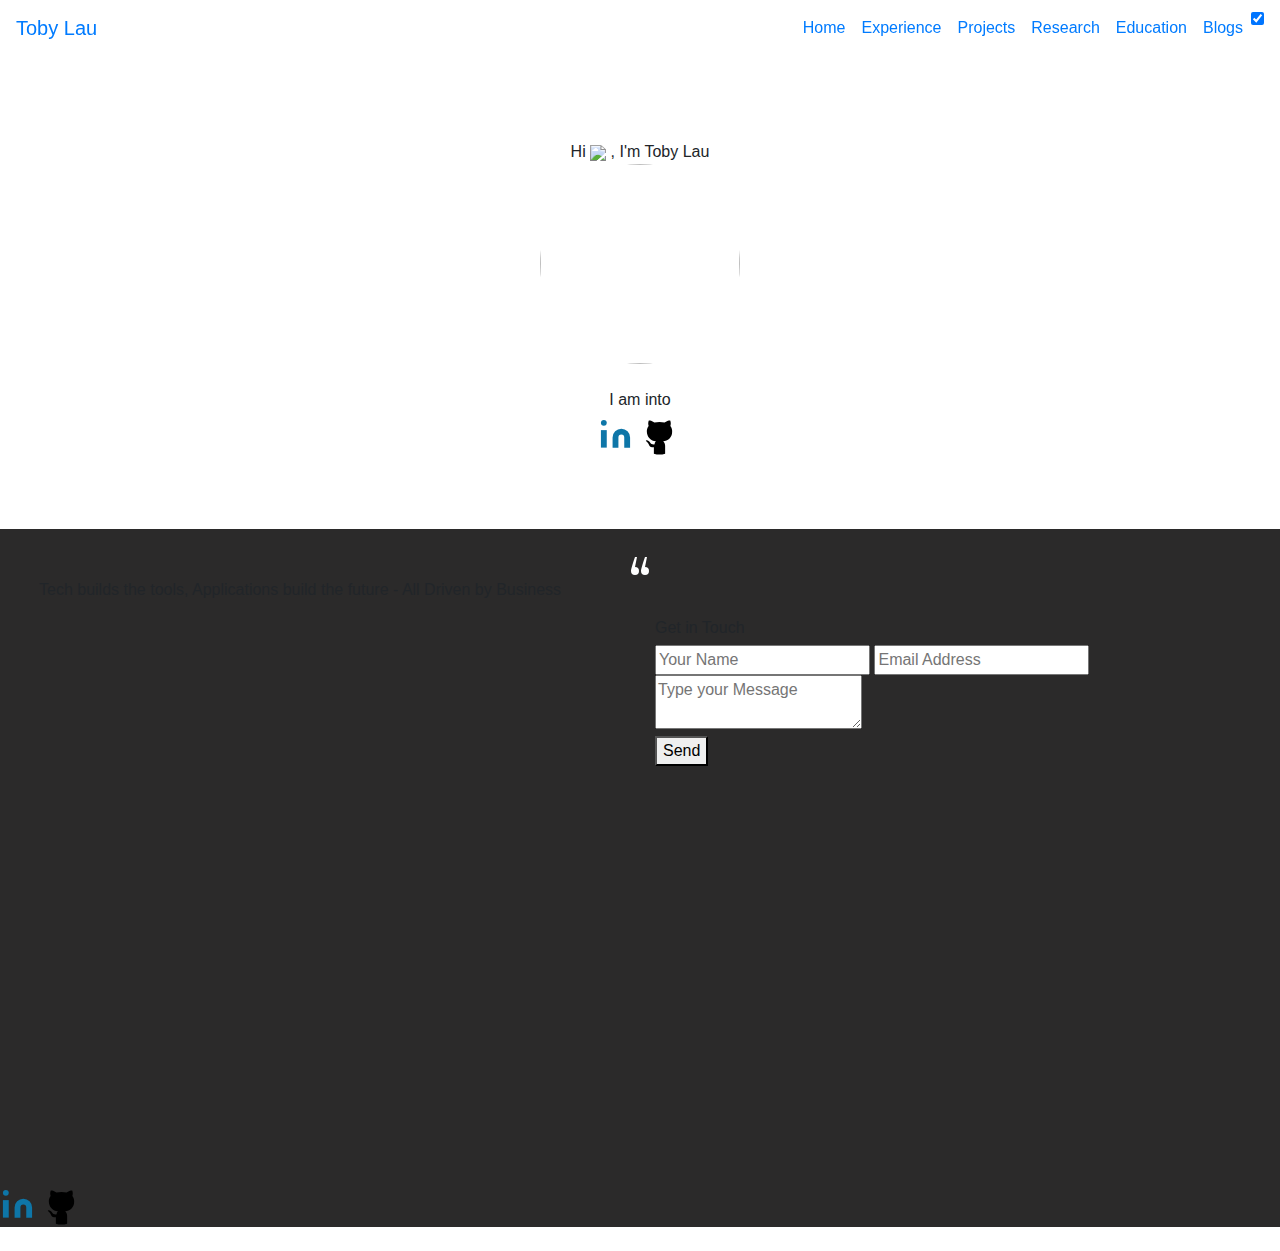
==== index.html @ 906e9272 "Update name to Toby Lau; Added new portfolio pic" ====
<!DOCTYPE html>
<html lang="en" light-mode="dark">

<head>
    <title>Toby Lau | Home</title>
    <meta charset="UTF-8">
    <meta name="viewport" content="width=device-width, initial-scale=1.0">
    <meta name="keywords" content="free portfolio template,portfolio template, portfolio website template, open source, open sourcing, contributing to open source" />
    <meta name="description" content="This project serves free and beautiful portfolio template for everyone. Anyone can showcase their work including moocs, education, projects, experience,etc. to the world." />
    <!-- Robot.txt -->
    <meta name="robots" content="index,follow" />
    <meta name="Googlebot" content="index,follow" />
    <meta name="AdsBot-Google" content="index,follow" />
    <meta property="og:site_name" content="https://portfolio.smaranjitghose.codes/">
    <meta property="og:title" content="Toby Lau | Home">
    <meta property="og:description" content="This project serves free and beautiful portfolio template for everyone. Anyone can showcase their work including moocs, education, projects, experience,etc. to the world.">
    <meta property="og:type" content="website">
    <meta property="og:url" content="https://portfolio.smaranjitghose.codes/">
    <meta name="twitter:card" content="summary">
    <meta name="twitter:site" content="https://portfolio.smaranjitghose.codes/">
    <meta name="application-name" content="Toby Lau | Home" />
    <meta name="apple-mobile-web-app-title" content="Toby Lau | Home" />
    <meta name="summary" content="An open source project aimed at providing free and beautiful templates to everyone for building their portfolio websites and showcase their work to the world." />
    <!--For Dark/Light mode Toggle-->
    <script src="https://code.iconify.design/1/1.0.4/iconify.min.js"></script>
    <!--Import Google Icon Font-->
    <link rel="stylesheet" href="https://maxcdn.bootstrapcdn.com/bootstrap/4.5.0/css/bootstrap.min.css" />
    <link href="https://fonts.googleapis.com/css2?family=Poppins:wght@200;300&display=swap" rel="stylesheet">
    <script src='https://kit.fontawesome.com/a076d05399.js'></script>
    <link rel="stylesheet" href="assets/css/preloader.css">
    <link rel="stylesheet" href="assets/css/home.css">
    <link rel="stylesheet" href="assets/css/style.css">
    <!-- Favicon -->
    <link id='favicon' rel="shortcut icon" href="assets/images/favicon.png" type="image/x-png">
    <!-- Font awesome icons -->
    <link rel="stylesheet" href="https://cdnjs.cloudflare.com/ajax/libs/font-awesome/5.15.1/css/all.min.css" integrity="sha512-+4zCK9k+qNFUR5X+cKL9EIR+ZOhtIloNl9GIKS57V1MyNsYpYcUrUeQc9vNfzsWfV28IaLL3i96P9sdNyeRssA==" crossorigin="anonymous" />
    <link rel="stylesheet" href="https://cdn.jsdelivr.net/gh/jpswalsh/academicons@1/css/academicons.min.css">
    <script defer src="./assets/js/dynamicTitle.js"></script>
    <!-- Global site tag (gtag.js) - Google Analytics -->
    <script async src="https://www.googletagmanager.com/gtag/js?id=G-M11CMZ12Q"></script>
    <script>
        window.dataLayer = window.dataLayer || [];
        function gtag(){dataLayer.push(arguments);}
        gtag('js', new Date());

        gtag('config', 'G-M11CMZ12Q');
    </script>
</head>

<body class="no-scroll-preload">
    <!-- loader -->
    <div class="loader-container">
        <div class="atom">
            <div class="electron"></div>
            <div class="electron-alpha"></div>
            <div class="electron-omega"></div>
        </div>
    </div>

    <!--Dynamic Nav Bar-->

    <!--Particles effect-->
    <div id="home">
        <section class="center">
            <div id="particles-js"></div>
        </section>
    </div>
    <center>
        <!-- Home Section -->
        <div class="text col-sm-6" style="margin-top: 140px;">Hi <span class="wave"><img src="assets/images/Hand.gif" width="35px"></span>&nbsp;, I'm <span class="header">Toby Lau</span>
            <div class="center">
                <div>
                    <img src="assets/images/dp_male.svg" alt="" class="rounded-circle" height="200" width="200">
                </div>
                <br/>
                <span style="display: inline;">I am into <span class="animated-text"
                    data-words="DevOps, Solution architecture, Business Analysis"></span>
                </span>
                <div>
                    <div class="social-icons">

                        <a hidden class="socialicon twitter" href="" target="_blank" rel="author">
                            <!-- SVG code for twitter icon -->
                            <svg class="twitter-icon" version="1.1" id="Layer_1" xmlns="http://www.w3.org/2000/svg" xmlns:xlink="http://www.w3.org/1999/xlink" x="0px" y="0px" viewBox="0 0 500 500" enable-background="new 0 0 500 500" xml:space="preserve">
                                <!-- bird body -->
                                <path id="body" fill="#5DA8DC" d="M142.9,364.1c-1.6,1-3,1.7-4,2.3c-3,1.5-7.9,3.8-14.9,6.9c-7,3.1-14.7,5.7-23.1,7.9
                                                c-8.4,2.2-15.6,3.8-21.8,4.7c-6.2,0.9-12.2,1.5-18.1,1.8s-11.4,0.3-16.7,0c-5.2-0.3-8.5-0.5-9.6-0.6l-1.8-0.2l-0.4-0.1l-0.4-0.1v0.8
                                                h0.2l0.1,0.1l0.1,0.1l0.1,0.1l0.1,0.1l0.1,0.1H33l0.4,0.2l0.4,0.2l0.1,0.1l0.1,0.1l0.1,0.1l0.1,0.1l3.6,2.2c2.4,1.5,4.5,2.6,6.4,3.6
                                                s6.6,3.3,14.1,7.1c7.6,3.7,16.6,7.4,27.2,11.1s18.6,6.2,24,7.4c5.4,1.3,12.8,2.6,22.2,3.9s14.9,2.1,16.3,2.2
                                                c1.5,0.1,3.3,0.3,5.5,0.4l3.3,0.2v0.2h25.6v-0.2l14-1.3c9.3-0.9,17.6-2.1,25-3.3c7.3-1.3,14.9-3.1,22.8-5.5
                                                c7.9-2.4,15.3-4.9,22.4-7.7c7.1-2.8,13.7-5.7,19.7-9c6.1-3.2,11.3-6,15.6-8.5c4.3-2.5,9.1-5.6,14.2-9.3c5.2-3.7,10-7.5,14.6-11.2
                                                s7.1-5.9,7.7-6.4c0.6-0.6,4-4,10.2-10.2c6.2-6.3,11.3-11.9,15.4-16.8c4-5,8-10.3,12-15.9c3.9-5.6,8.3-12.5,13-20.6
                                                s9.2-17.3,13.5-27.5s8-20.7,11-31.5c3-10.7,5.2-20.4,6.7-28.9s2.4-16.5,3-23.8c0.5-7.3,0.8-13.9,0.9-19.7s2.5-10.8,7.4-14.8
                                                s9.9-8.5,15-13.7c5.1-5.1,7.9-8,8.3-8.7c0.5-0.7,0.9-1.1,1.1-1.2c0.3-0.1,2.1-2.3,5.3-6.7c3.3-4.4,5-6.6,5-6.7l0.1-0.1l0.2-0.4
                                                l0.2-0.4l0.1-0.1l0.1-0.1l0.1-0.1l0.1-0.1l0.1-0.1l0.1-0.1l0.1-0.1l0.1-0.1l0.1-0.1l0.1-0.1l0.2-0.1l0.2-0.1V115l-1,0.3l-0.8,0.1
                                                l-0.4,0.2l-0.4,0.2l-0.4,0.2l-0.4,0.2l-0.6,0.2l-1.2,0.4l-10.6,3.6c-6.7,2.2-13.7,4.1-21,5.7l-11,2.4h-1.9l0.1-0.1l0.1-0.1l0.1-0.1
                                                l0.1-0.1l0.1-0.1l0.1-0.1l0.1-0.1l0.1-0.1l0.4-0.2l0.4-0.2l0.1-0.1l0.1-0.1l0.1-0.1l0.1-0.1l0.4-0.2l0.4-0.2l1.9-1.3
                                                c1.3-0.9,2.4-1.8,3.3-2.8s2.8-2.7,5.6-5.1c2.8-2.4,6-6,9.5-10.7s6.5-9.4,8.8-14s3.6-7.2,3.7-7.9c0.1-0.6,0.3-1.2,0.4-1.6l0.2-0.6
                                                l0.2-0.4l0.2-0.4l0.2-0.6l0.2-0.6l0.1-0.6l0.1-0.6l-0.4,0.1l-0.4,0.1l-0.1,0.1l-0.1,0.1l-0.1,0.1l-0.1,0.1l-0.4,0.2l-0.4,0.2
                                                l-0.4,0.2l-0.4,0.2l-0.1,0.1c-0.1,0.1-0.8,0.4-1.9,1.2c-1.2,0.7-4.7,2.4-10.5,5s-11.6,5-17.5,7.1s-11.4,3.7-16.5,4.9
                                                s-8.8,0.5-11.3-1.9c-2.4-2.4-5.2-4.7-8.3-6.9c-3.1-2.2-6.5-4.3-10.4-6.4c-3.8-2.1-7.7-3.9-11.8-5.5c-4-1.6-8.6-2.9-13.5-3.8
                                                l-7.4-1.5h-20.5v0.1c0,0.1-1.7,0.4-5.1,0.9s-7.6,1.6-12.6,3.3c-5,1.7-10.4,4.2-16.3,7.4c-5.9,3.3-11.1,7-15.7,11.2
                                                s-8.3,8.3-11.2,12.2c-2.9,3.9-5.2,7.4-7,10.5C221.5,163.3,231.3,307,142.9,364.1z" />

                                <!-- wing1 -->
                                <path id="wing1" fill="#5DA8DC" d="M233.2,181.5c-5-0.5-12.4-1.7-22.2-3.6c-9.8-1.8-16.8-3.3-20.8-4.5s-11.1-3.7-21.2-7.4
                                                c-10.1-3.8-19.5-8-28.3-12.8c-8.8-4.7-16.8-9.5-24-14.4s-13.1-9.1-17.5-12.8c-4.5-3.7-7.1-6-7.9-7s-1.5-1.6-1.9-1.8
                                                c-0.5-0.2-3.2-2.7-8-7.6s-9.1-9.2-12.6-13.2l-5.3-5.9l-0.1-0.1l-0.1-0.1L63.1,90l-0.2-0.4l-0.1-0.1l-0.1-0.1l-0.1-0.1l-0.1-0.1
                                                l-0.1-0.1L62.3,89l-0.1-0.1l0,0.1l-0.1,0.1L62,89.2l0,0.1l-0.1,0.1L61.7,90l-0.2,0.6L57.9,98c-2.2,5-3.9,9.7-5.1,14.1
                                                c-1.2,4.5-1.9,8.5-2.4,12c-0.4,3.5-0.5,7.8-0.4,12.8s0.7,10,1.8,15.1c1,5.1,2.6,10.2,4.6,15.2c2.1,5.1,4,9.2,5.8,12.5
                                                c1.8,3.2,3.9,6.4,6.3,9.2c2.4,2.9,4.7,5.6,7.1,8.3s4.6,4.7,6.7,6.4c2.2,1.6,3.3,2.5,3.4,2.5l0.1,0.1l0.4,0.2l0.4,0.2l0.1,0.1
                                                l0.1,0.1l0.1,0.1L87,207l0.4,0.2l0.4,0.2l0.1,0.1l0.1,0.1l0.1,0.1l0.1,0.1l0.1,0.1l0.1,0.1l0.1,0.1l0.1,0.1H85l-1.8-0.2
                                                c-1.2-0.1-4.8-0.9-10.8-2.2s-11.1-2.9-15.1-4.7l-6.1-2.8l-0.4-0.2l-0.4-0.2l-0.4-0.2l-0.4-0.2l-0.4-0.1l-0.4-0.1l0.7,8.3
                                                c0.4,5.5,1.4,11,2.8,16.3c1.5,5.4,3.6,11,6.5,16.9s6.2,11.1,9.8,15.5c3.7,4.5,7,8.1,10.1,11c3.1,2.8,6.3,5.4,9.8,7.8
                                                c3.4,2.4,8,4.8,13.8,7.3s9.3,3.9,10.6,4.3c1.3,0.4,2.2,0.6,2.8,0.8l0.8,0.2l0.8,0.2l0.8,0.2l0.8,0.2l0.8,0.2l-0.1,0.1l-0.1,0.1
                                                l-0.1,0.1l-0.1,0.1l-1,0.2l-1,0.2l-0.8,0.2c-0.5,0.1-1.9,0.4-4.3,0.8s-6.6,0.6-12.8,0.8c-6.2,0.1-10.7,0-13.5-0.4l-4.3-0.6L81,288
                                                l-0.6-0.1l0.1,0.4l0.1,0.4l0.2,0.6l0.2,0.6l3.2,7.2c2.2,4.8,4.4,9,6.7,12.7c2.3,3.7,5.1,7.2,8.3,10.7c3.2,3.5,5.8,6.2,7.9,8
                                                c2.1,1.9,5.3,4.3,9.9,7.2c4.6,2.9,9.3,5.4,14.1,7.4c4.9,2.1,9.4,3.7,13.5,4.7c4.2,1,7.3,1.6,9.2,1.8c1.9,0.1,4,0.3,6.1,0.4l3.1,0.2
                                                c117.9-117.9,82.9-167.7,82.9-167.7l-2.8-0.1C241.6,182.3,238.2,181.9,233.2,181.5z" />
                                <!-- wing2 -->
                                <path id="wing2" fill="#5DA8DC" d="M233.2,181.5c-5-0.5-12.4-1.7-22.2-3.6c-9.8-1.8-16.8-3.3-20.8-4.5s-11.1-3.7-21.2-7.4
                                                c-10.1-3.8-19.5-8-28.3-12.8c-8.8-4.7-16.8-9.5-24-14.4s-13.1-9.1-17.5-12.8c-4.5-3.7-7.1-6-7.9-7s-1.5-1.6-1.9-1.8
                                                c-0.5-0.2-3.2-2.7-8-7.6s-9.1-9.2-12.6-13.2l-5.3-5.9l-0.1-0.1l-0.1-0.1L63.1,90l-0.2-0.4l-0.1-0.1l-0.1-0.1l-0.1-0.1l-0.1-0.1
                                                l-0.1-0.1L62.3,89l-0.1-0.1l0,0.1l-0.1,0.1L62,89.2l0,0.1l-0.1,0.1L61.7,90l-0.2,0.6L57.9,98c-2.2,5-3.9,9.7-5.1,14.1
                                                c-1.2,4.5-1.9,8.5-2.4,12c-0.4,3.5-0.5,7.8-0.4,12.8s0.7,10,1.8,15.1c1,5.1,2.6,10.2,4.6,15.2c2.1,5.1,4,9.2,5.8,12.5
                                                c1.8,3.2,3.9,6.4,6.3,9.2c2.4,2.9,4.7,5.6,7.1,8.3s4.6,4.7,6.7,6.4c2.2,1.6,3.3,2.5,3.4,2.5l0.1,0.1l0.4,0.2l0.4,0.2l0.1,0.1
                                                l0.1,0.1l0.1,0.1L87,207l0.4,0.2l0.4,0.2l0.1,0.1l0.1,0.1l0.1,0.1l0.1,0.1l0.1,0.1l0.1,0.1l0.1,0.1l0.1,0.1H85l-1.8-0.2
                                                c-1.2-0.1-4.8-0.9-10.8-2.2s-11.1-2.9-15.1-4.7l-6.1-2.8l-0.4-0.2l-0.4-0.2l-0.4-0.2l-0.4-0.2l-0.4-0.1l-0.4-0.1l0.7,8.3
                                                c0.4,5.5,1.4,11,2.8,16.3c1.5,5.4,3.6,11,6.5,16.9s6.2,11.1,9.8,15.5c3.7,4.5,7,8.1,10.1,11c3.1,2.8,6.3,5.4,9.8,7.8
                                                c3.4,2.4,8,4.8,13.8,7.3s9.3,3.9,10.6,4.3c1.3,0.4,2.2,0.6,2.8,0.8l0.8,0.2l0.8,0.2l0.8,0.2l0.8,0.2l0.8,0.2l-0.1,0.1l-0.1,0.1
                                                l-0.1,0.1l-0.1,0.1l-1,0.2l-1,0.2l-0.8,0.2c-0.5,0.1-1.9,0.4-4.3,0.8s-6.6,0.6-12.8,0.8c-6.2,0.1-10.7,0-13.5-0.4l-4.3-0.6L81,288
                                                l-0.6-0.1l0.1,0.4l0.1,0.4l0.2,0.6l0.2,0.6l3.2,7.2c2.2,4.8,4.4,9,6.7,12.7c2.3,3.7,5.1,7.2,8.3,10.7c3.2,3.5,5.8,6.2,7.9,8
                                                c2.1,1.9,5.3,4.3,9.9,7.2c4.6,2.9,9.3,5.4,14.1,7.4c4.9,2.1,9.4,3.7,13.5,4.7c4.2,1,7.3,1.6,9.2,1.8c1.9,0.1,4,0.3,6.1,0.4l3.1,0.2
                                                c117.9-117.9,82.9-167.7,82.9-167.7l-2.8-0.1C241.6,182.3,238.2,181.9,233.2,181.5z" />
                            </svg>
                        </a>

                        <a hidden class="socialicon dribbble" href="" target="_blank" rel="author">
                            <svg class="dribbble-icon" viewBox="0 0 256 256" version="1.1" xmlns="http://www.w3.org/2000/svg" xmlns:xlink="http://www.w3.org/1999/xlink" preserveAspectRatio="xMidYMid">
                            <g>
                                <path
                                    d="M128,255.7 C57.4,255.7 0,198.4 0,127.9 C0,57.3 57.4,0 128,0 C198.6,0 256,57.3 256,127.8 C256,198.3 198.6,255.7 128,255.7 L128,255.7 L128,255.7 Z M235.9,145.3 C232.2,144.1 202.1,135.2 167.8,140.6 C182.1,179.8 187.9,211.8 189,218.4 C213.6,201.9 231.1,175.7 235.9,145.3 L235.9,145.3 L235.9,145.3 Z M170.7,228.5 C169.1,218.9 162.7,185.5 147.4,145.7 C147.2,145.8 146.9,145.9 146.7,145.9 C85,167.4 62.9,210.1 60.9,214.1 C79.4,228.5 102.7,237.1 128,237.1 C143.1,237.2 157.6,234.1 170.7,228.5 L170.7,228.5 L170.7,228.5 Z M46.8,201 C49.3,196.8 79.3,147.2 135.7,128.9 C137.1,128.4 138.6,128 140,127.6 C137.3,121.4 134.3,115.2 131.1,109.1 C76.5,125.4 23.5,124.7 18.7,124.6 C18.7,125.7 18.6,126.8 18.6,127.9 C18.7,156 29.3,181.6 46.8,201 L46.8,201 L46.8,201 Z M21,105.6 C25.9,105.7 70.9,105.9 122.1,92.3 C104,60.1 84.4,33.1 81.6,29.2 C50.9,43.6 28.1,71.8 21,105.6 L21,105.6 L21,105.6 Z M102.4,21.8 C105.4,25.8 125.3,52.8 143.2,85.7 C182.1,71.1 198.5,49.1 200.5,46.3 C181.2,29.2 155.8,18.8 128,18.8 C119.2,18.8 110.6,19.9 102.4,21.8 L102.4,21.8 L102.4,21.8 Z M212.6,58.9 C210.3,62 192,85.5 151.6,102 C154.1,107.2 156.6,112.5 158.9,117.8 C159.7,119.7 160.5,121.6 161.3,123.4 C197.7,118.8 233.8,126.2 237.4,126.9 C237.1,101.2 227.9,77.5 212.6,58.9 L212.6,58.9 L212.6,58.9 Z"
                                    fill="#B2215A" y="0"></path>
                            </g>
                            </svg>
                        </a>

                        <a class="socialicon linkedin" href="www.linkedin.com/in/toby-167907187" target="_blank" rel="author">
                            <svg class="linkedin-icon" xmlns="http://www.w3.org/2000/svg" width="35" viewBox="0 0 24 24" fill="#0e76a8" stroke-width="1" stroke-linecap="round" stroke-linejoin="round" class="feather feather-linkedin">
                                <path d="M16 8a6 6 0 0 1 6 6v7h-4v-7a2 2 0 0 0-2-2 2 2 0 0 0-2 2v7h-4v-7a6 6 0 0 1 6-6z"></path>
                                <rect x="2" y="9" width="4" height="12"></rect>
                                <circle cx="4" cy="4" r="2"></circle>
                            </svg>
                        </a>

                        <a hidden class="socialicon codeforces" href="" target="_blank" rel="author">
                            <svg class="codeforces-icon" xmlns="http://www.w3.org/2000/svg" viewBox="5 0 14 19" width="100" height="100">
                                <g>
                                    <rect class="red" x="15" width="2" height="6.5" rx="0.7" y="0" fill="#AE0F0A" />
                                    <rect class="blue" x="12" width="2" height="6.5" rx="0.7" y="0" fill="#4F81C1" />
                                    <rect class="yellow" x="9" width="2" height="6.5" rx="0.7" y="0" fill="#FFD400" />
                                </g>
                            </svg>
                        </a>

                        <a hidden class="socialicon kaggle" href="" target="_blank" rel="author">
                            <i class="fab fa-kaggle"></i>
                        </a>

                        <a hidden class="socialicon instagram" href="" target="_blank" rel="author">
                            <!-- svg code for instagram icon -->
                            <svg class="instagram-icon" x="0px" y="0px" viewBox="0 0 202.5 202.5" style="enable-background:new 0 0 202.5 202.5;">
                                <circle id="littleCircle" class="st0" cx="101" cy="101.5" r="18.9" />
                                <circle id="shutter" class="st0" cx="101" cy="101.5" r="8" />
                                <circle id="lens" class="st0" cx="125.5" cy="78.6" r="2.9" />
                                <path id="camera" class="st0" d="M79,60.5h44c10.5,0,19,8.5,19,19v44c0,10.5-8.5,19-19,19H79c-10.5,0-19-8.5-19-19v-44
                                                                                                        C60,69,68.5,60.5,79,60.5z" />
                            </svg>
                        </a>

                        <a class="socialicon github" href="https://github.com/beastob" target="_blank" rel="author">
                            <!-- SVG code for Github icon -->
                            <svg class="github-icon" width="45px" height="45px" viewBox="0 0 300 300">
                                <!-- body -->
                                <path id="body" d="M112.5,234.4v43.1c24.5,7.5,50.5,7.5,75,0V225c-0.4-11.1-4.9-21.6-12.7-29.6c30-3.4,59.5-23.5,59.5-64.1
                                                            c0.9-13.9-3.3-27.7-11.8-38.7c4.1-11.6,3.7-24.4-1.3-35.7c0,0-11.2-3.7-37.5,13.8c-22.1-6.1-45.3-6.1-67.4,0
                                                            C90.6,53.3,78.9,56.8,78.9,56.8c-5,11.3-5.4,24.1-1.3,35.7c-8.5,11.1-12.7,24.8-11.9,38.7c0.2,33.8,26.4,61.8,60.2,64.1
                                                            c-5,4.7-8.1,11.1-8.6,18" />
                                <!-- arm                             -->
                                <path id="arm" d="M125.2,213.4c-13.9,7.8-31.5,2.8-39.3-11.2c-4.3-7.7-12-12.8-20.7-13.8c-11.2,0-4.6,6.4,0,9.4
                                                            c6,5.1,10.8,11.5,13.8,18.8c2.9,7.4,7.7,24.1,41.5,17.8" />
                            </svg>
                        </a>
                    </div>
                </div>
            </div>
        </div>
    </center>

    <br><br><br>
    <!-- Dynamic footer section -->
    <script src="https://code.jquery.com/jquery-3.5.1.min.js" integrity="sha256-9/aliU8dGd2tb6OSsuzixeV4y/faTqgFtohetphbbj0=" crossorigin="anonymous"></script>

    <!-- Google Analytics -->
    <script async src="https://www.googletagmanager.com/gtag/js?id=G-G6D61F5TL4"></script>
    <!-- Fetching our Google Tag Manager -->

    <!--JavaScript at end of body for optimized loading-->
    <script src="assets/js/app.js"></script>
    <script src="https://cdnjs.cloudflare.com/ajax/libs/popper.js/1.12.9/umd/popper.min.js" integrity="sha384-ApNbgh9B+Y1QKtv3Rn7W3mgPxhU9K/ScQsAP7hUibX39j7fakFPskvXusvfa0b4Q" crossorigin="anonymous"></script>
    <script src="https://maxcdn.bootstrapcdn.com/bootstrap/4.0.0/js/bootstrap.min.js" integrity="sha384-JZR6Spejh4U02d8jOt6vLEHfe/JQGiRRSQQxSfFWpi1MquVdAyjUar5+76PVCmYl" crossorigin="anonymous"></script>
    <script src='https://cdnjs.cloudflare.com/ajax/libs/particles.js/2.0.0/particles.min.js'></script>
    <script src="assets/js/particle.js"></script>

</body>

</html>
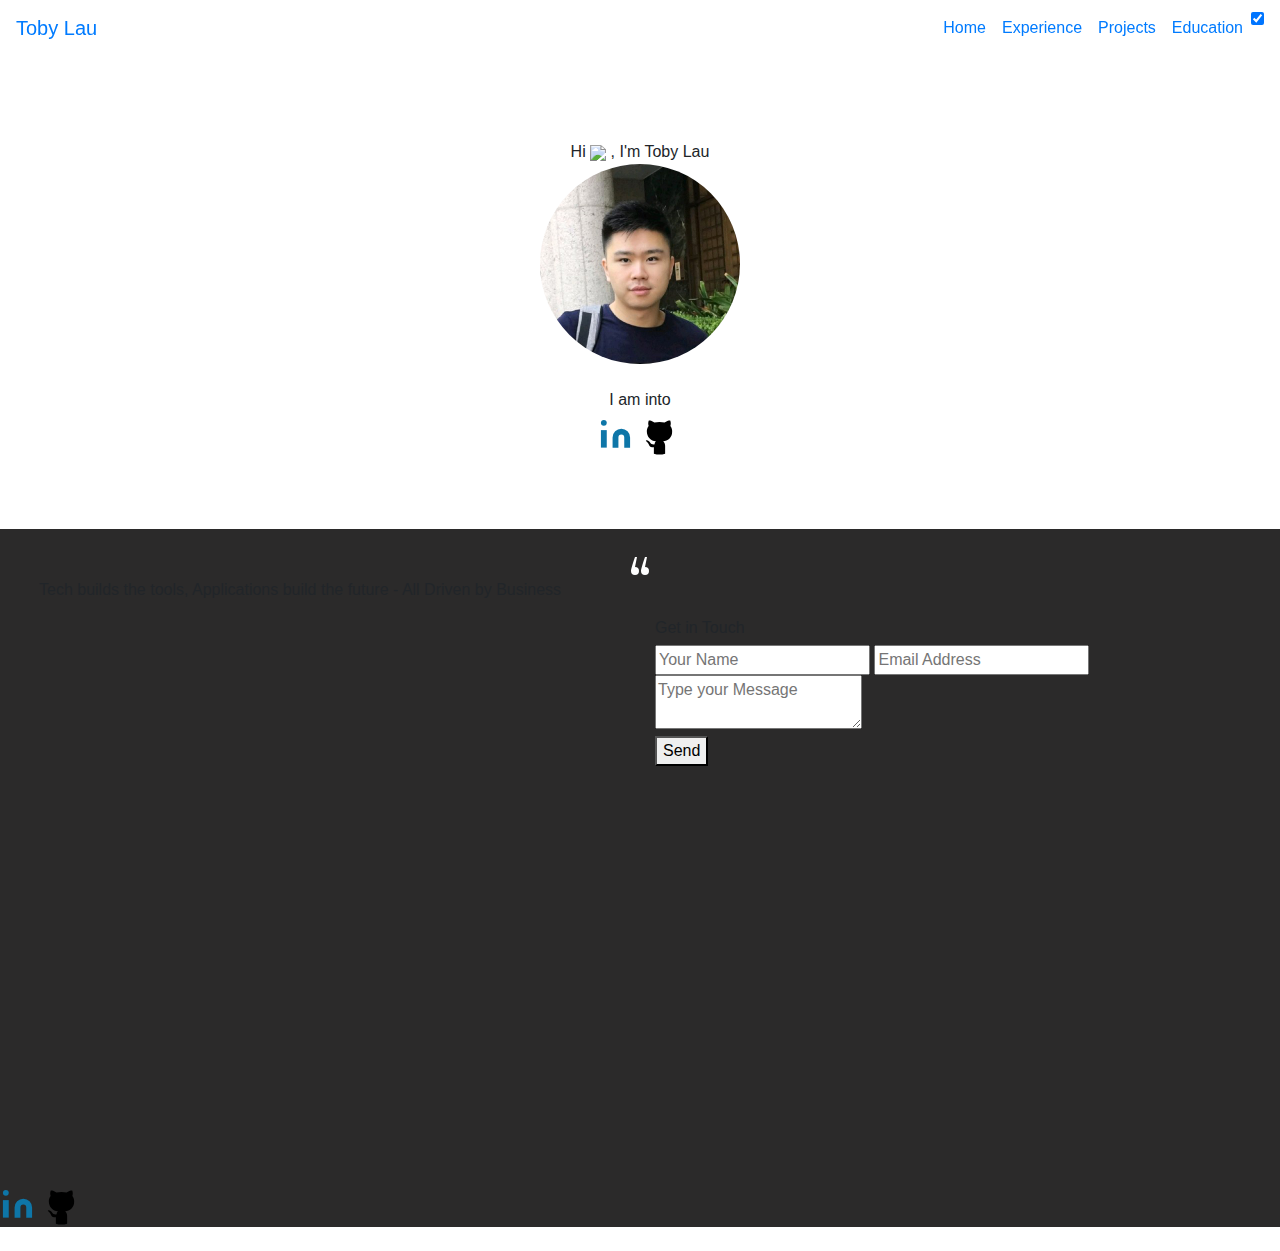
==== commit 6c703d9b: "Added projects, education, experience; Changed CSS layout" ====
--- a/index.html
+++ b/index.html
@@ -2,7 +2,7 @@
 <html lang="en" light-mode="dark">
 
 <head>
-    <title>Toby Lau | Home</title>
+    <title>Toby Lau | Portfolio</title>
     <meta charset="UTF-8">
     <meta name="viewport" content="width=device-width, initial-scale=1.0">
     <meta name="keywords" content="free portfolio template,portfolio template, portfolio website template, open source, open sourcing, contributing to open source" />
@@ -12,14 +12,14 @@
     <meta name="Googlebot" content="index,follow" />
     <meta name="AdsBot-Google" content="index,follow" />
     <meta property="og:site_name" content="https://portfolio.smaranjitghose.codes/">
-    <meta property="og:title" content="Toby Lau | Home">
+    <meta property="og:title" content="Toby Lau | Portfolio">
     <meta property="og:description" content="This project serves free and beautiful portfolio template for everyone. Anyone can showcase their work including moocs, education, projects, experience,etc. to the world.">
     <meta property="og:type" content="website">
     <meta property="og:url" content="https://portfolio.smaranjitghose.codes/">
     <meta name="twitter:card" content="summary">
     <meta name="twitter:site" content="https://portfolio.smaranjitghose.codes/">
-    <meta name="application-name" content="Toby Lau | Home" />
-    <meta name="apple-mobile-web-app-title" content="Toby Lau | Home" />
+    <meta name="application-name" content="Toby Lau | Portfolio" />
+    <meta name="apple-mobile-web-app-title" content="Toby Lau | Portfolio" />
     <meta name="summary" content="An open source project aimed at providing free and beautiful templates to everyone for building their portfolio websites and showcase their work to the world." />
     <!--For Dark/Light mode Toggle-->
     <script src="https://code.iconify.design/1/1.0.4/iconify.min.js"></script>
@@ -31,7 +31,7 @@
     <link rel="stylesheet" href="assets/css/home.css">
     <link rel="stylesheet" href="assets/css/style.css">
     <!-- Favicon -->
-    <link id='favicon' rel="shortcut icon" href="assets/images/favicon.png" type="image/x-png">
+    <link id='favicon' rel="shortcut icon" href="assets/images/toby-lau-selfie.jpeg" type="image/x-jpeg">
     <!-- Font awesome icons -->
     <link rel="stylesheet" href="https://cdnjs.cloudflare.com/ajax/libs/font-awesome/5.15.1/css/all.min.css" integrity="sha512-+4zCK9k+qNFUR5X+cKL9EIR+ZOhtIloNl9GIKS57V1MyNsYpYcUrUeQc9vNfzsWfV28IaLL3i96P9sdNyeRssA==" crossorigin="anonymous" />
     <link rel="stylesheet" href="https://cdn.jsdelivr.net/gh/jpswalsh/academicons@1/css/academicons.min.css">
@@ -70,7 +70,7 @@
         <div class="text col-sm-6" style="margin-top: 140px;">Hi <span class="wave"><img src="assets/images/Hand.gif" width="35px"></span>&nbsp;, I'm <span class="header">Toby Lau</span>
             <div class="center">
                 <div>
-                    <img src="assets/images/dp_male.svg" alt="" class="rounded-circle" height="200" width="200">
+                    <img src="assets/images/toby-lau-selfie.jpeg" alt="" class="rounded-circle" height="200" width="200">
                 </div>
                 <br/>
                 <span style="display: inline;">I am into <span class="animated-text"
@@ -145,7 +145,7 @@
                             </svg>
                         </a>
 
-                        <a class="socialicon linkedin" href="www.linkedin.com/in/toby-167907187" target="_blank" rel="author">
+                        <a class="socialicon linkedin" href="https://www.linkedin.com/in/toby-lau-167907187" target="_blank" rel="author">
                             <svg class="linkedin-icon" xmlns="http://www.w3.org/2000/svg" width="35" viewBox="0 0 24 24" fill="#0e76a8" stroke-width="1" stroke-linecap="round" stroke-linejoin="round" class="feather feather-linkedin">
                                 <path d="M16 8a6 6 0 0 1 6 6v7h-4v-7a2 2 0 0 0-2-2 2 2 0 0 0-2 2v7h-4v-7a6 6 0 0 1 6-6z"></path>
                                 <rect x="2" y="9" width="4" height="12"></rect>
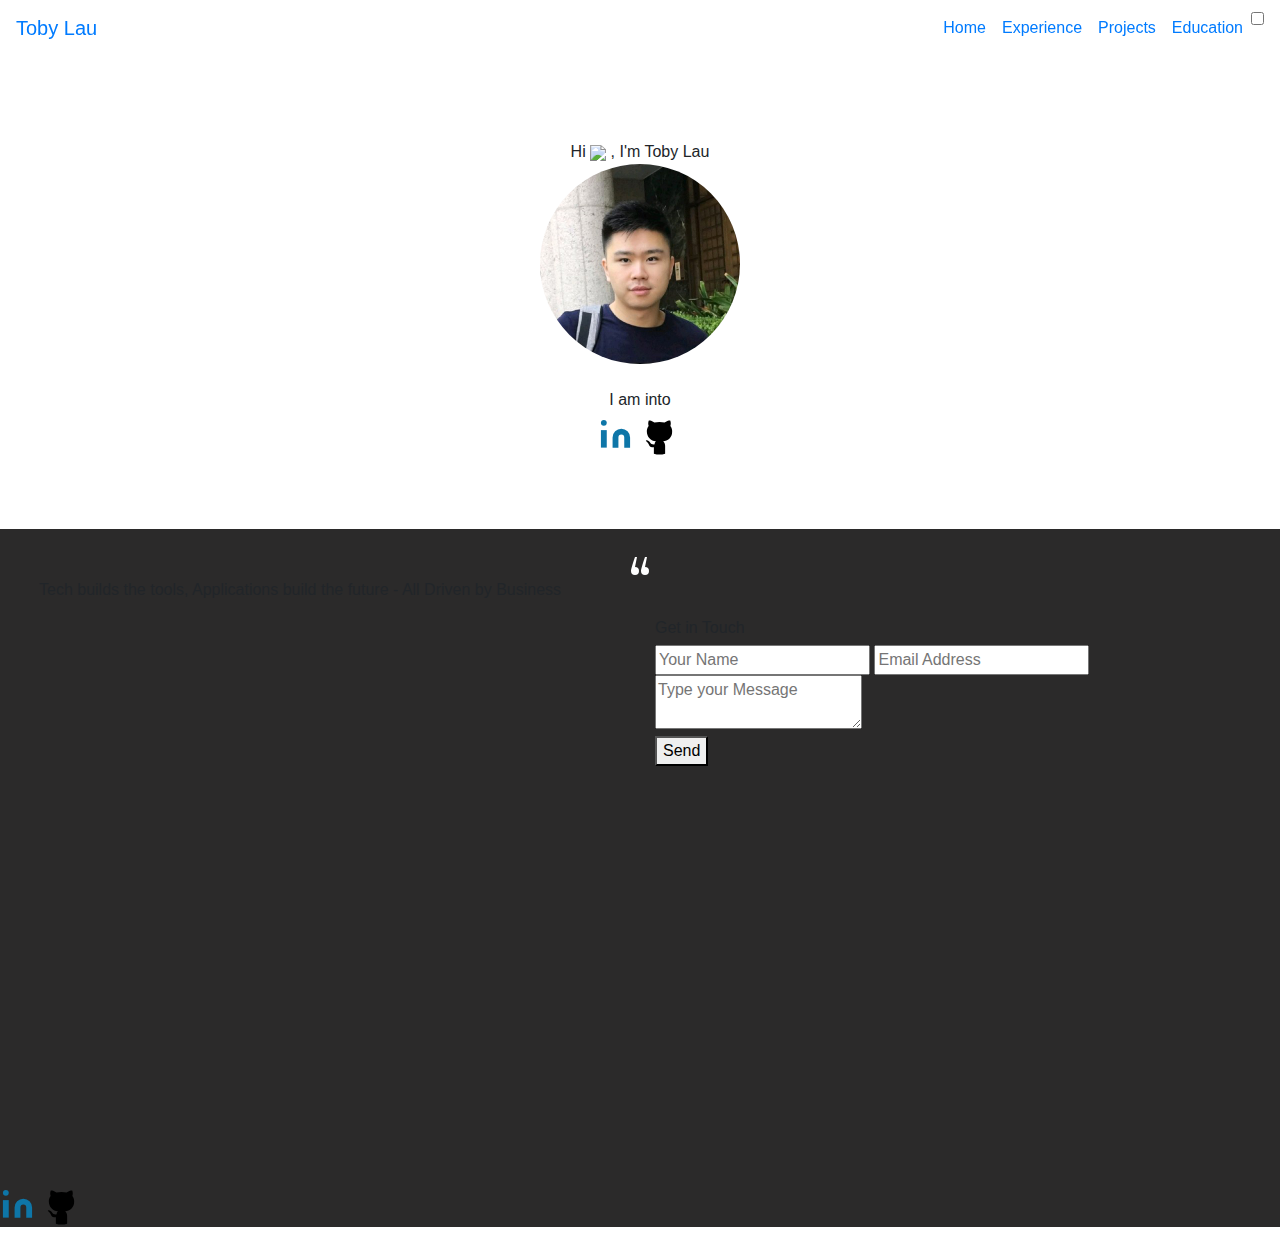
==== commit 3904bb80: "update home page" ====
--- a/index.html
+++ b/index.html
@@ -74,7 +74,7 @@
                 </div>
                 <br/>
                 <span style="display: inline;">I am into <span class="animated-text"
-                    data-words="DevOps, Solution architecture, Business Analysis"></span>
+                    data-words="DevOps, Innovation, Business Analysis, Solution architecture, Cloud Computing"></span>
                 </span>
                 <div>
                     <div class="social-icons">
